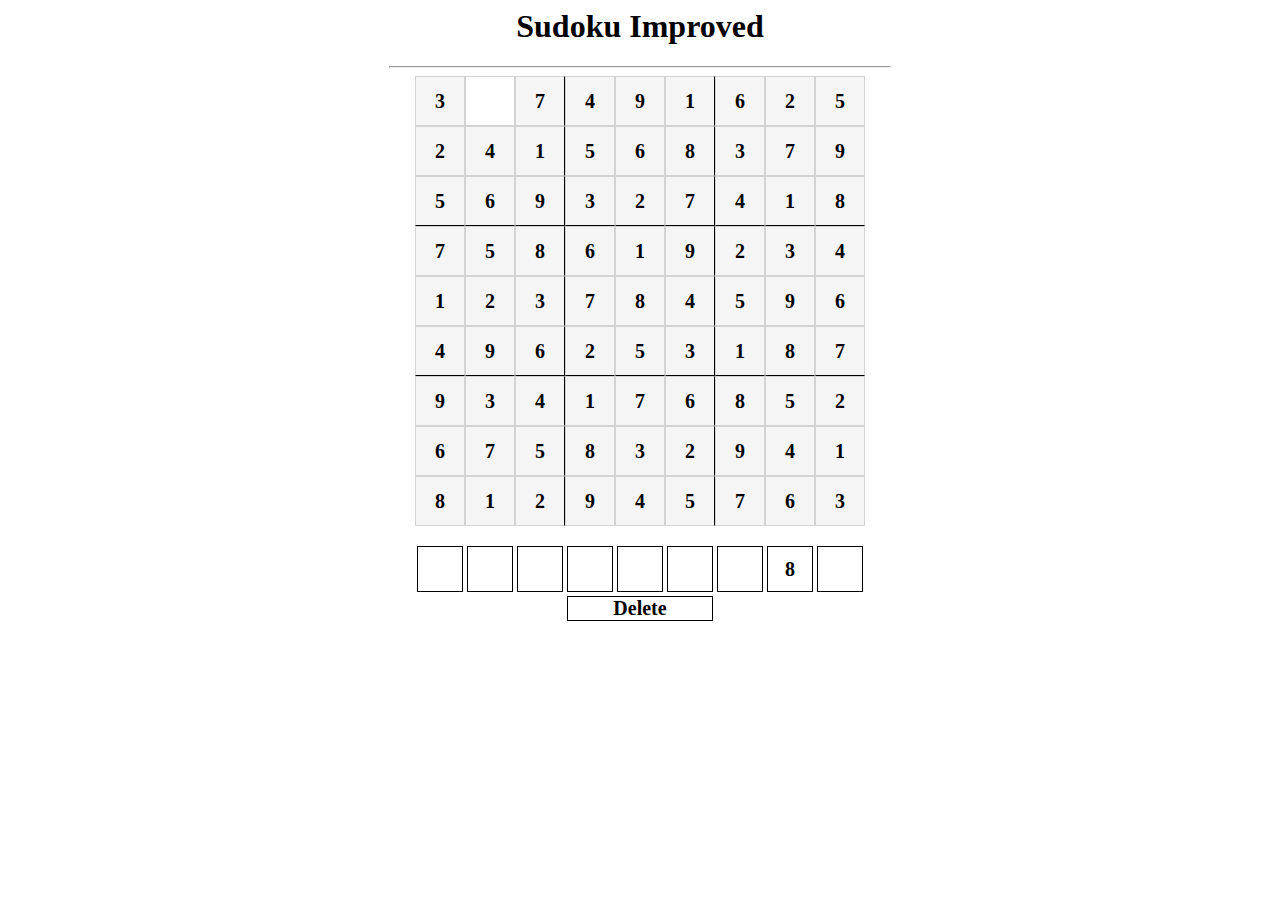
==== index.html @ 1e241d09 "added delete button, but not function yet" ====
<html>
    <head>
        <meta charset="UTF-8">
        <meta name="viewport" content="width=device-width initial-sale=1.0 user-scalable=no">
        <title>Sudoku Game</title>
        <link rel="stylesheet" href="sudoku_improved.css">
        <script src="confetti.js"></script> <!--library for confetti animation-->
        <script src="sudoku_improved.js"></script>
    </head>

    <body>
        <h1>Sudoku Improved</h1>
        <hr>

        <!-- board -->
        <div id="board"></div>
        <br>
        <div id="digits"></div>
        <br>
        <div id="delete"></div>
    </body>
</html>
---- sudoku_improved.css ----
body {
    font-family: Calibri;
    text-align: center;
}

hr {
    width: 500px;
}

#board {

    width: 450px;
    height: 450px;

    margin: 0 auto;
    display: flex;
    flex-wrap: wrap;
}

#digits {
    width: 450px;
    height: 50px;

    margin: 0 auto;
    display: flex;
    flex-wrap: wrap;
}

#delete {
    width: 146px;
    height: 23px;

    margin: 0 auto;
    margin-top: -1.2%;
    display: flex;
    flex-wrap: wrap;
}

.delete-tile {
    border: 1px solid black;
    margin: 2px;

    font-size: 20px;
    font-weight: bold;
    display: flex;
    justify-content: center;
    align-items: center;
}

.board-tile {
    color: royalblue;

    width: 48px;
    height: 48px;
    border: 1px solid lightgray;

    /* text */
    font-size: 20px;
    font-weight: bold;
    display: flex;
    justify-content: center;
    align-items: center;
}

.digits-tile {
    width: 44px;
    height: 44px;
    border: 1px solid black;
    margin: 2px;

    /* text */
    font-size: 20px;
    font-weight: bold;
    display: flex;
    justify-content: center;
    align-items: center;
}

.number-selected {
    background-color: gray;
}

.tile-start {
    color: black;
    background-color: whitesmoke;
}

.horizontal-line {
    border-bottom: 1px solid black;
}

.vertical-line {
    border-right: 1px solid black;
}

.incorrect-placement {
    color: red;
}

.highlight-tile {
    background-color: lightgoldenrodyellow;
}
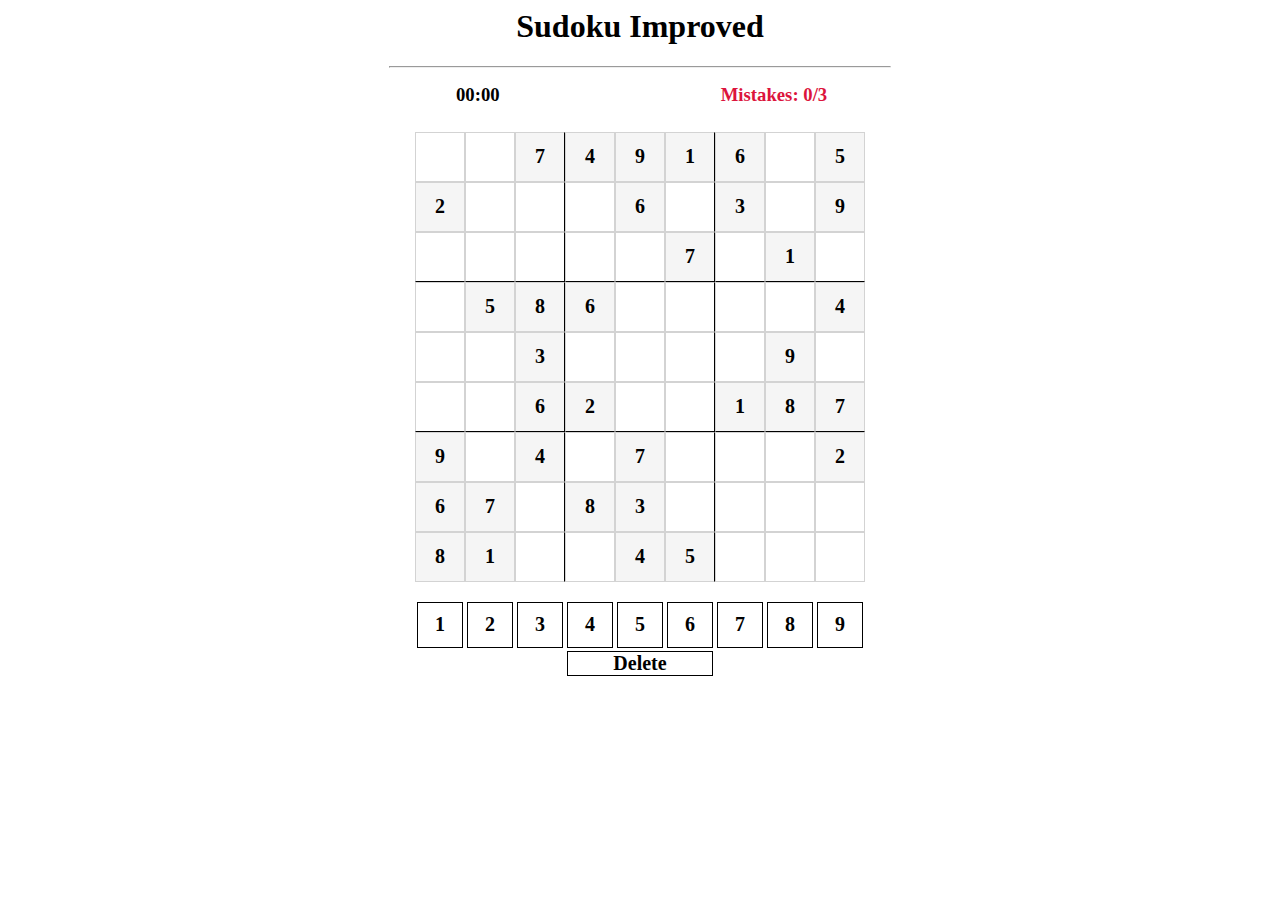
==== commit 37081061: "added 00:00 word for stopwatch in html" ====
--- a/index.html
+++ b/index.html
@@ -12,6 +12,18 @@
         <h1>Sudoku Improved</h1>
         <hr>
 
+        <!--
+        <div style="display: flex">
+            <div id="clock"></div>
+            <h3 id="mistakes">Mistakes: 0/3</h3>
+        </div>
+        --> 
+          <div class="subtitles">
+            <h3 id="clock">00:00</h3>
+            <h3 id="mistakes">Mistakes: 0/3</h3>
+          </div>
+        <br>
+
         <!-- board -->
         <div id="board"></div>
         <br>
--- a/sudoku_improved.css
+++ b/sudoku_improved.css
@@ -7,8 +7,20 @@
     width: 500px;
 }
 
+.subtitles {
+    display: flex;
+    align-items: center;
+    justify-content: space-between;
+    width: 29vw; /* distance between clock and mistakes */ /* #vw means #% of viewport width */
+    margin-left: 35vw; /* distance from left side of screen to clock */
+    line-height: 0px;
+  }
+
+#clock {
+    color: black;
+}
+
 #board {
-
     width: 450px;
     height: 450px;
 
@@ -34,6 +46,10 @@
     margin-top: -1.2%;
     display: flex;
     flex-wrap: wrap;
+}
+
+#mistakes {
+    color: crimson;
 }
 
 .delete-tile {
@@ -77,7 +93,7 @@
 }
 
 .number-selected {
-    background-color: gray;
+    background-color: lavender;
 }
 
 .tile-start {
@@ -94,7 +110,7 @@
 }
 
 .incorrect-placement {
-    color: red;
+    color: crimson;
 }
 
 .highlight-tile {
